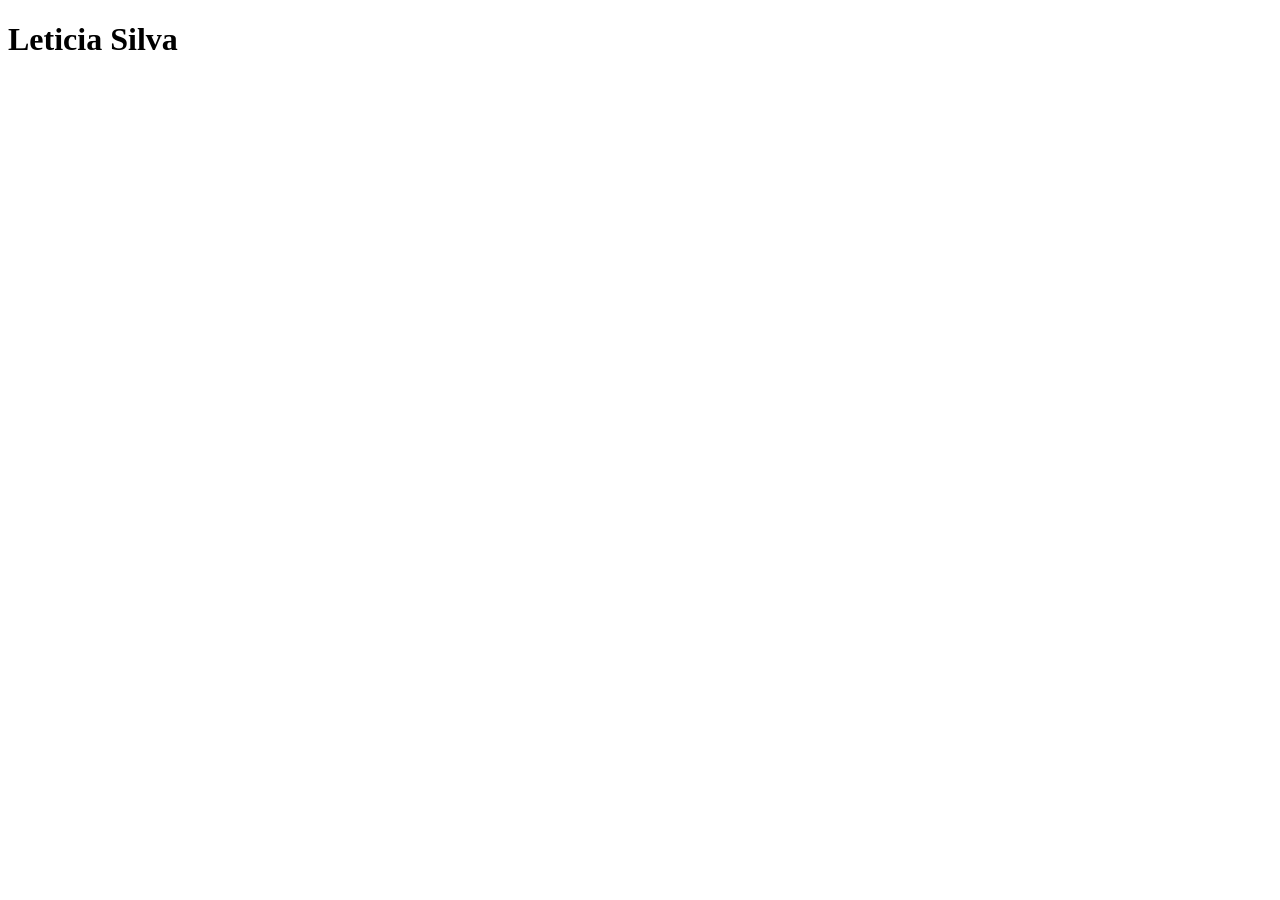
==== index.html @ 9debce80 "inicio do projeto index.html" ====
<!DOCTYPE html>
<html lang="en">
<head>
    <meta charset="UTF-8">
    <meta name="viewport" content="width=device-width, initial-scale=1.0">
    <title>Document</title>
</head>
<body>
    <h1>Leticia Silva</h1>
</body>
</html>
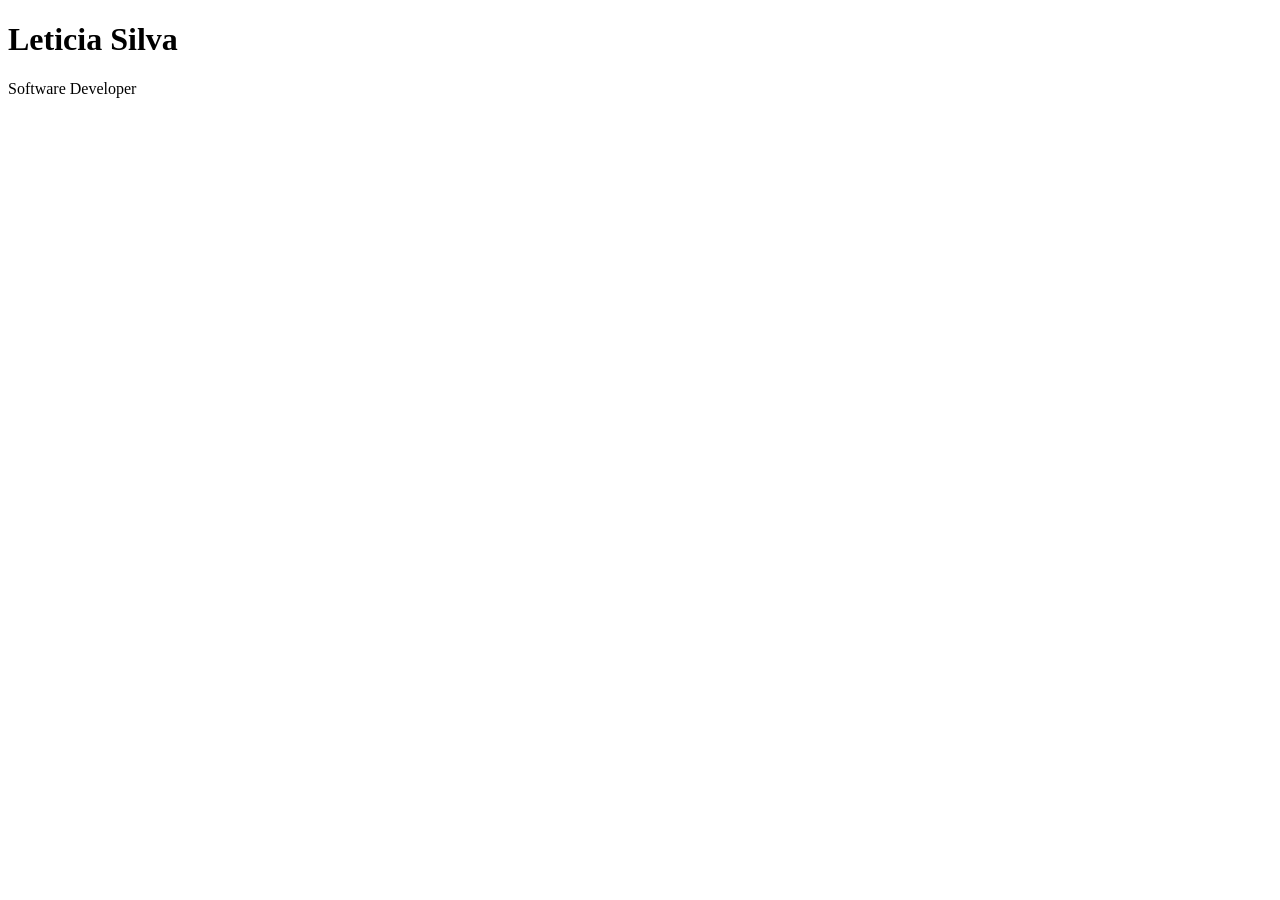
==== commit 40f02092: "inserção de descrição" ====
--- a/index.html
+++ b/index.html
@@ -1,11 +1,15 @@
 <!DOCTYPE html>
 <html lang="en">
-<head>
-    <meta charset="UTF-8">
-    <meta name="viewport" content="width=device-width, initial-scale=1.0">
-    <title>Document</title>
-</head>
-<body>
-    <h1>Leticia Silva</h1>
-</body>
-</html>+    <head>
+        <meta charset="UTF-8">
+        <meta name="viewport" 
+content="width=device-width, initial-
+scale=1.0">
+        <title>Document</title>
+    </head>
+    <body>
+        <h1>Leticia Silva</h1>
+
+        <p>Software Developer</p>
+   </body>
+</html>
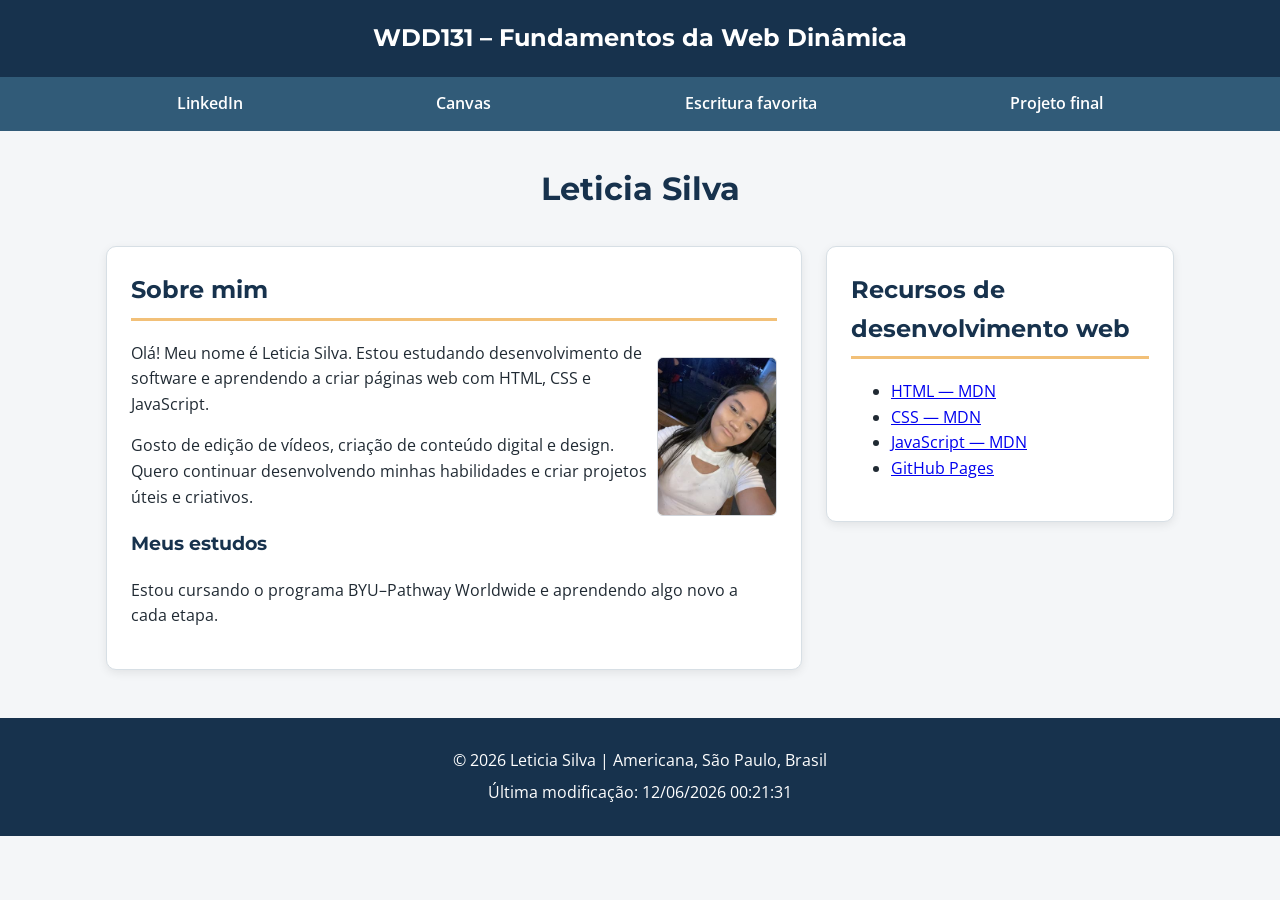
==== commit 1ec1471d: "Salvando Semana S01" ====
--- a/index.html
+++ b/index.html
@@ -1,15 +1,71 @@
+
 <!DOCTYPE html>
-<html lang="en">
-    <head>
-        <meta charset="UTF-8">
-        <meta name="viewport" 
-content="width=device-width, initial-
-scale=1.0">
-        <title>Document</title>
-    </head>
-    <body>
+<html lang="pt-BR">
+<head>
+    <meta charset="UTF-8">
+    <meta name="viewport" content="width=device-width, initial-scale=1.0">
+
+    <meta name="description" content="Página inicial de Leticia Silva para WDD 131 – Fundamentos da Web Dinâmica, com informações pessoais, estudos, edição de vídeos e recursos de desenvolvimento web.">
+    <meta name="author" content="Leticia Silva">
+
+    <title>WDD 131 – Fundamentos da Web Dinâmica - Leticia Silva</title>
+
+    <link rel="stylesheet" href="estilos/base.css">
+    <script src="scripts/obterdatas.js" defer></script>
+</head>
+
+<body>
+    <header>
+        <span id="titulo-curso">WDD131 – Fundamentos da Web Dinâmica</span>
+
+        <nav aria-label="Navegação principal">
+            <a href="https://www.linkedin.com/" target="_blank" rel="noopener noreferrer">LinkedIn</a>
+            <a href="https://byupw.instructure.com/" target="_blank" rel="noopener noreferrer">Canvas</a>
+            <a href="https://www.churchofjesuschrist.org/study/scriptures/bofm/1-ne/3?lang=por&id=p7#p7" target="_blank" rel="noopener noreferrer">Escritura favorita</a>
+            <a href="projeto-final/">Projeto final</a>
+        </nav>
+    </header>
+
+    <main>
         <h1>Leticia Silva</h1>
 
-        <p>Software Developer</p>
-   </body>
+        <div class="cards">
+            <section class="card">
+                <h2>Sobre mim</h2>
+
+                <img
+                    src="imagens/foto-leticia.jpg"
+                    alt="Foto de Leticia Silva"
+                    class="foto-perfil"
+                    width="300"
+                    height="400"
+                >
+
+                <p>Olá! Meu nome é Leticia Silva. Estou estudando desenvolvimento de software e aprendendo a criar páginas web com HTML, CSS e JavaScript.</p>
+
+                <p>Gosto de edição de vídeos, criação de conteúdo digital e design. Quero continuar desenvolvendo minhas habilidades e criar projetos úteis e criativos.</p>
+
+                <h3>Meus estudos</h3>
+
+                <p>Estou cursando o programa BYU–Pathway Worldwide e aprendendo algo novo a cada etapa.</p>
+            </section>
+
+            <section class="card">
+                <h2>Recursos de desenvolvimento web</h2>
+
+                <ul>
+                    <li><a href="https://developer.mozilla.org/pt-BR/docs/Web/HTML" target="_blank" rel="noopener noreferrer">HTML — MDN</a></li>
+                    <li><a href="https://developer.mozilla.org/pt-BR/docs/Web/CSS" target="_blank" rel="noopener noreferrer">CSS — MDN</a></li>
+                    <li><a href="https://developer.mozilla.org/pt-BR/docs/Web/JavaScript" target="_blank" rel="noopener noreferrer">JavaScript — MDN</a></li>
+                    <li><a href="https://pages.github.com/" target="_blank" rel="noopener noreferrer">GitHub Pages</a></li>
+                </ul>
+            </section>
+        </div>
+    </main>
+
+    <footer>
+        <p>&copy; <span id="anoatual"></span> Leticia Silva | Americana, São Paulo, Brasil</p>
+        <p id="ultimaModificacao"></p>
+    </footer>
+</body>
 </html>
--- a/estilos/base.css
+++ b/estilos/base.css
@@ -0,0 +1,143 @@
+
+@import url('https://fonts.googleapis.com/css2?family=Montserrat:wght@400;500;600;700&family=Open+Sans:wght@400;500;600&display=swap');
+
+:root {
+  --cor-principal: #17324d;
+  --cor-secundaria: #315b78;
+  --cor-destaque: #f2c078;
+  --cor-fundo: #f4f6f8;
+  --cor-texto: #202a33;
+  --cor-branco: #ffffff;
+}
+
+* {
+  box-sizing: border-box;
+}
+
+body {
+  margin: 0;
+  font-family: 'Open Sans', sans-serif;
+  color: var(--cor-texto);
+  background: var(--cor-fundo);
+  line-height: 1.6;
+}
+
+header {
+  background: var(--cor-principal);
+  color: var(--cor-branco);
+}
+
+#titulo-curso {
+  display: block;
+  padding: 1.2rem;
+  text-align: center;
+  font-family: 'Montserrat', sans-serif;
+  font-size: 1.5rem;
+  font-weight: 700;
+}
+
+nav {
+  display: flex;
+  justify-content: space-evenly;
+  flex-wrap: wrap;
+  background: var(--cor-secundaria);
+}
+
+nav a {
+  display: block;
+  padding: 0.9rem 1rem;
+  color: var(--cor-branco);
+  text-decoration: none;
+  font-weight: 600;
+  transition: background-color 0.2s ease, color 0.2s ease;
+}
+
+nav a:hover,
+nav a:focus-visible {
+  background: var(--cor-destaque);
+  color: #202a33;
+}
+
+main {
+  max-width: 1100px;
+  margin: 2rem auto;
+  padding: 0 1rem;
+}
+
+h1,
+h2,
+h3 {
+  font-family: 'Montserrat', sans-serif;
+  color: var(--cor-principal);
+}
+
+h1 {
+  text-align: center;
+  margin-bottom: 2rem;
+}
+
+.cards {
+  display: grid;
+  grid-template-columns: 2fr 1fr;
+  gap: 1.5rem;
+  align-items: start;
+}
+
+.card {
+  padding: 1.5rem;
+  background: var(--cor-branco);
+  border: 1px solid #d7dfe5;
+  border-radius: 10px;
+  box-shadow: 0 3px 10px rgb(0 0 0 / 8%);
+}
+
+.card h2 {
+  margin-top: 0;
+  padding-bottom: 0.5rem;
+  border-bottom: 3px solid var(--cor-destaque);
+}
+
+.card img {
+  display: block;
+  max-width: 100%;
+  height: auto;
+  margin: 1rem auto;
+  border-radius: 6px;
+}
+
+.foto-perfil {
+  width: 120px;
+  height: 160px;
+  object-fit: cover;
+  float: right;
+  margin: 0 0 16px 16px;
+  border: 1px solid #d1d5db;
+  border-radius: 6px;
+}
+
+footer {
+  margin-top: 3rem;
+  padding: 1.5rem;
+  text-align: center;
+  background: var(--cor-principal);
+  color: var(--cor-branco);
+}
+
+footer p {
+  margin: 0.4rem 0;
+}
+
+@media (max-width: 700px) {
+  #titulo-curso {
+    font-size: 1.2rem;
+  }
+
+  nav {
+    flex-direction: column;
+    text-align: center;
+  }
+
+  .cards {
+    grid-template-columns: 1fr;
+  }
+}
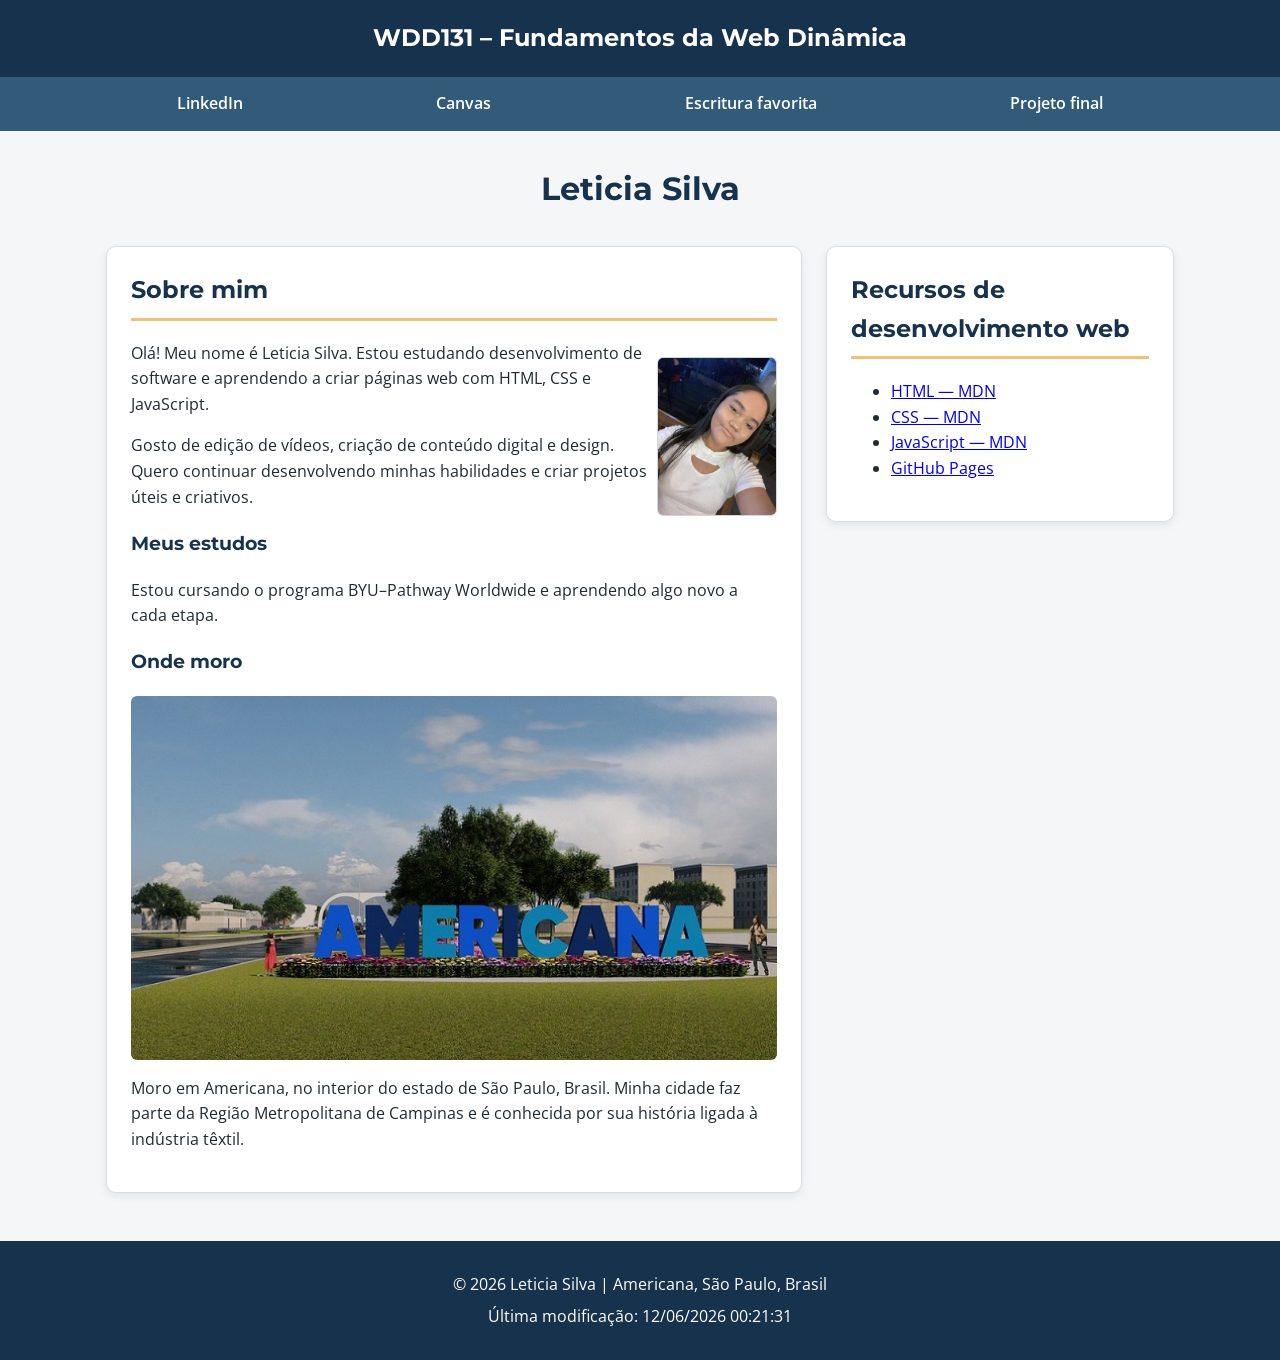
==== commit a73e5129: "salvando semana S01" ====
--- a/index.html
+++ b/index.html
@@ -1,14 +1,17 @@
-
 <!DOCTYPE html>
 <html lang="pt-BR">
 <head>
     <meta charset="UTF-8">
     <meta name="viewport" content="width=device-width, initial-scale=1.0">
 
-    <meta name="description" content="Página inicial de Leticia Silva para WDD 131 – Fundamentos da Web Dinâmica, com informações pessoais, estudos, edição de vídeos e recursos de desenvolvimento web.">
+    <meta name="description" content="Página de Leticia Silva para WDD 131, com informações pessoais, estudos e desenvolvimento web.">
     <meta name="author" content="Leticia Silva">
 
     <title>WDD 131 – Fundamentos da Web Dinâmica - Leticia Silva</title>
+
+    <link rel="preconnect" href="https://fonts.googleapis.com">
+    <link rel="preconnect" href="https://fonts.gstatic.com" crossorigin>
+    <link href="https://fonts.googleapis.com/css2?family=Montserrat:wght@400;500;600;700&family=Open+Sans:wght@400;500;600&display=swap" rel="stylesheet">
 
     <link rel="stylesheet" href="estilos/base.css">
     <script src="scripts/obterdatas.js" defer></script>
@@ -48,6 +51,19 @@
                 <h3>Meus estudos</h3>
 
                 <p>Estou cursando o programa BYU–Pathway Worldwide e aprendendo algo novo a cada etapa.</p>
+
+                <h3>Onde moro</h3>
+
+                <img
+                    src="imagens/portal-americana.jpg"
+                    alt="Letreiro de Americana na entrada da cidade, cercado por jardins"
+                    class="foto-cidade"
+                    width="640"
+                    height="360"
+                    loading="lazy"
+                >
+
+                <p>Moro em Americana, no interior do estado de São Paulo, Brasil. Minha cidade faz parte da Região Metropolitana de Campinas e é conhecida por sua história ligada à indústria têxtil.</p>
             </section>
 
             <section class="card">
--- a/estilos/base.css
+++ b/estilos/base.css
@@ -1,5 +1,5 @@
 
-@import url('https://fonts.googleapis.com/css2?family=Montserrat:wght@400;500;600;700&family=Open+Sans:wght@400;500;600&display=swap');
+
 
 :root {
   --cor-principal: #17324d;
@@ -141,3 +141,11 @@
     grid-template-columns: 1fr;
   }
 }
+.foto-cidade {
+  display: block;
+  width: 100%;
+  max-width: 600px;
+  height: auto;
+  margin: 1rem auto;
+  border-radius: 8px;
+}
